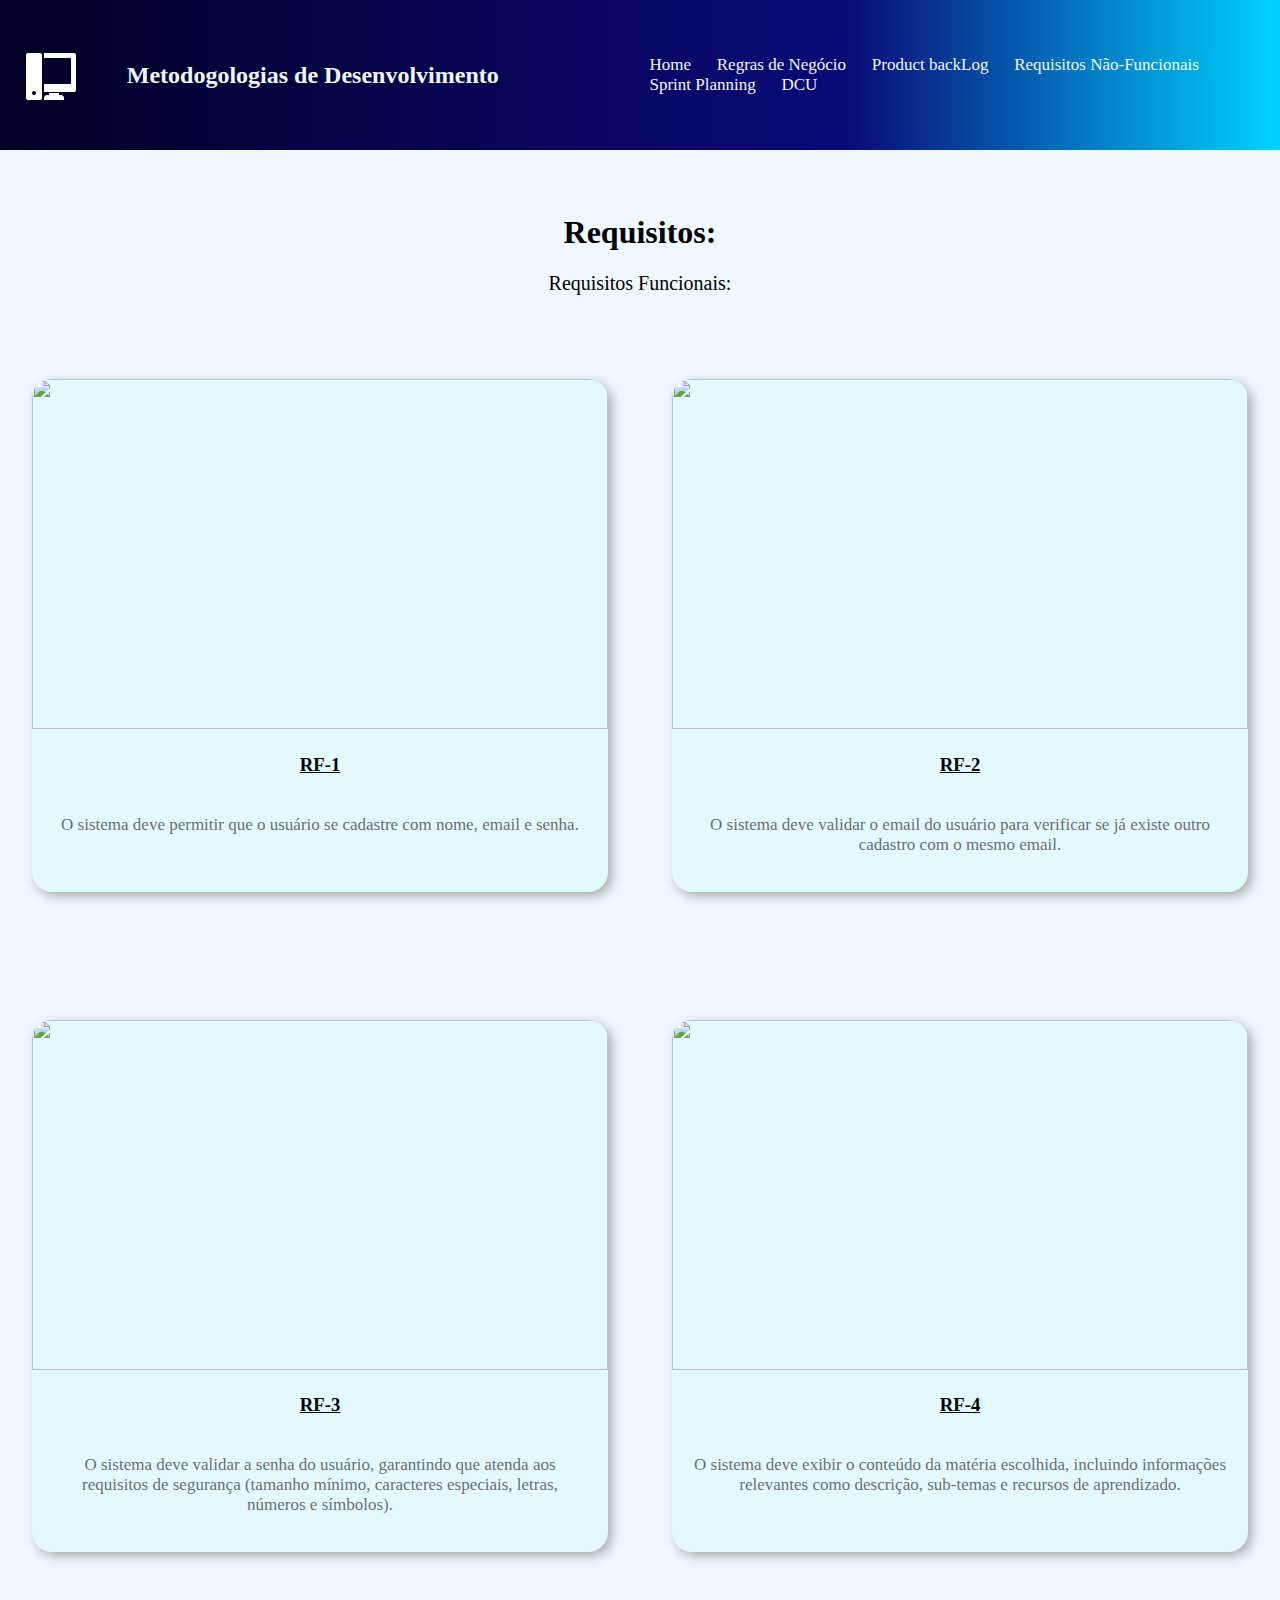
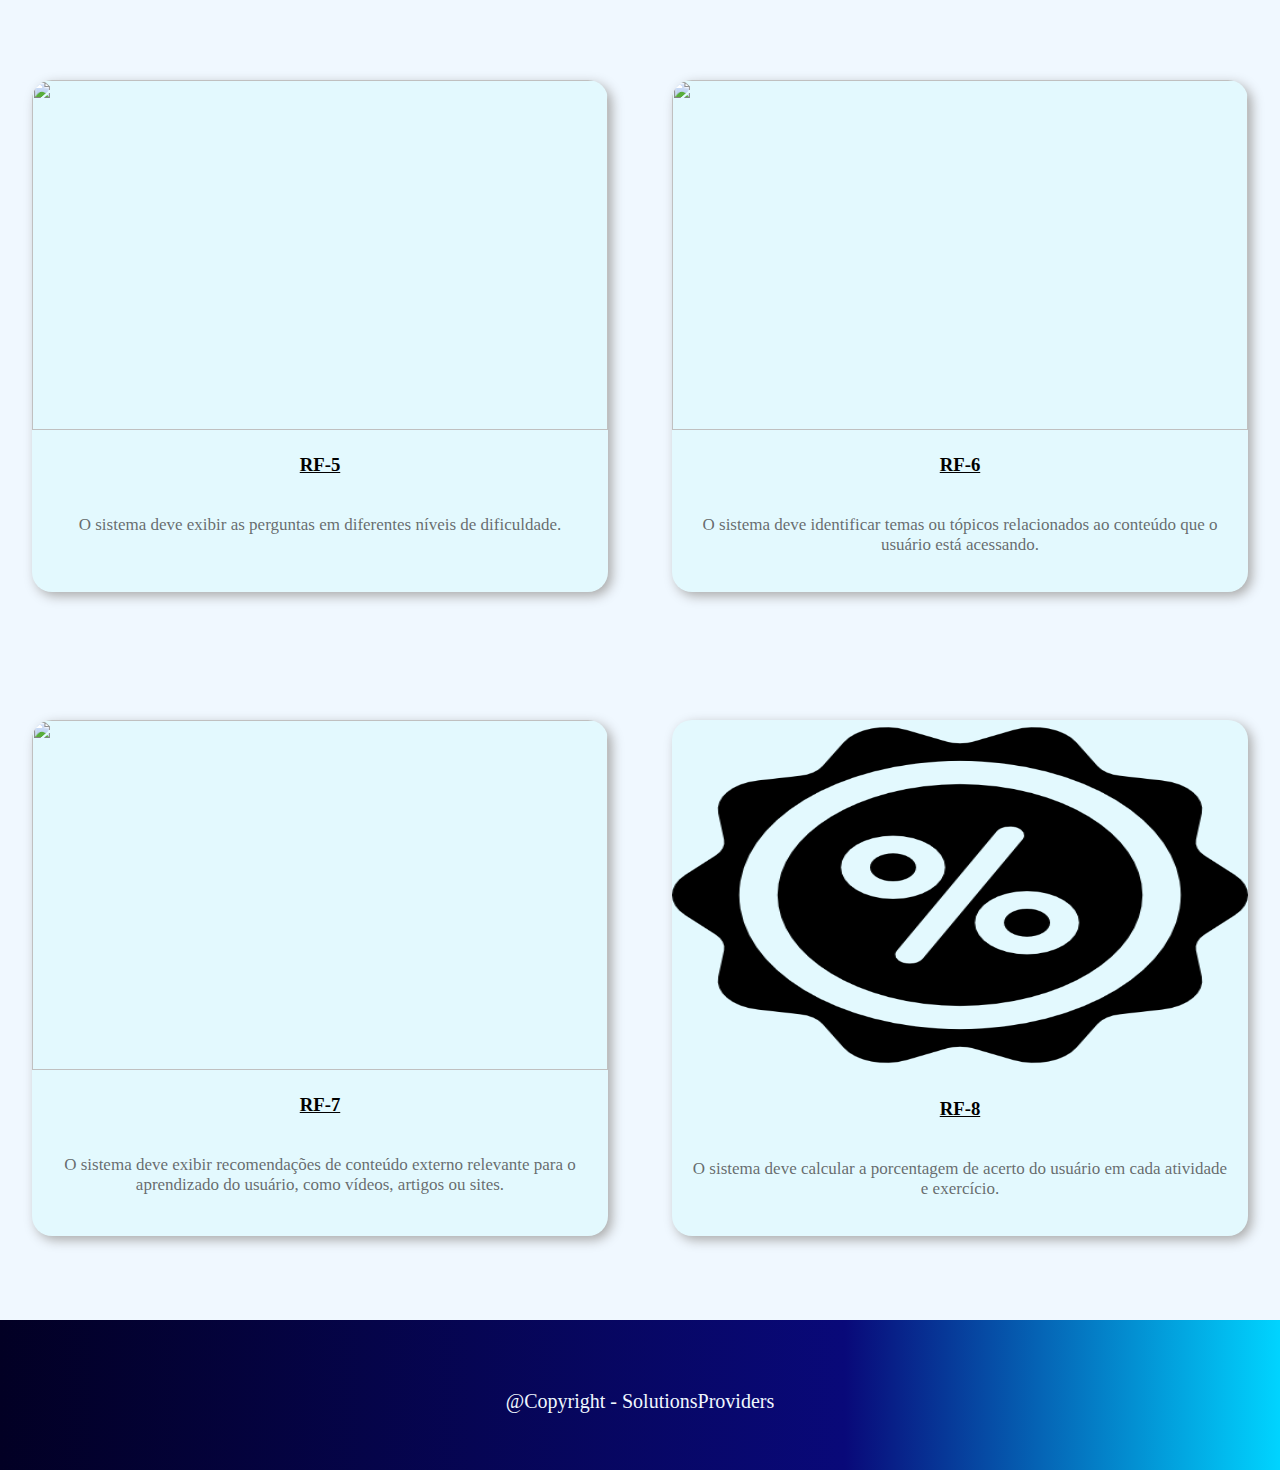
==== paginas/FN/index.html @ 0f96e8e0 "Merge pull request #7 from Pedro-Henrique-Pontes-Martins/pastas" ====
<!DOCTYPE html>
<html lang="en">
<head>
    <meta charset="UTF-8">
    <meta name="viewport" content="width=device-width, initial-scale=1.0">
    <title>Metodologias de Desenvolvimento</title>
    <link rel="stylesheet" href="style.css">
</head>
<body>
    <header class="cabecalho">
        <img src="../../images/ícone.png" alt="">
        <h2>Metodogologias de Desenvolvimento</h2>
        <nav>
            <a href="../../index.html">Home</a>
            <a href="../Regras/index.html">Regras de Negócio</a>
            <a href="../Product-Backlog/index.html">Product backLog</a>
            <a href="../NF/index.html">Requisitos Não-Funcionais</a>
            <a href="../Sprint-Planning/index.html">Sprint Planning</a>
            <a href="../DCU/index.html">DCU</a>
        </nav>
    </header>

    <main>
        <div class="introducao">
            <h1>Requisitos:</h1>
            <p>Requisitos Funcionais:</p>
        </div>

        <div class="cards-container">
            <div class="card">
                <img src="../../images/email.webp" alt="">
                <h3>RF-1</h3>
                <p>O sistema deve permitir que o usuário se cadastre com nome, email e senha.</p>
            </div>
            <div class="card">
                <img src="../../images/validar.png" alt="">
                <h3>RF-2</h3>
                <p>O sistema deve validar o email do usuário para verificar se já existe outro cadastro com o mesmo email.</p>
            </div>
            <div class="card">
                <img src="../../images/senha.jfif" alt="">
                <h3>RF-3</h3>
                <p>O sistema deve validar a senha do usuário, garantindo que atenda aos requisitos de segurança (tamanho mínimo, caracteres especiais, letras, números e símbolos).</p>
            </div>
            <div class="card">
                <img src="../../images/exibir.png" alt="">
                <h3>RF-4</h3>
                <p>O sistema deve exibir o conteúdo da matéria escolhida, incluindo informações relevantes como descrição, sub-temas e recursos de aprendizado.</p>
            </div>
            <div class="card">
                <img src="../../images/niveis.jfif" alt="">
                <h3>RF-5</h3>
                <p>O sistema deve exibir as perguntas em diferentes níveis de dificuldade.</p>
            </div>
            <div class="card">
                <img src="../../images/identificar.png" alt="">
                <h3>RF-6</h3>
                <p>O sistema deve identificar temas ou tópicos relacionados ao conteúdo que o usuário está acessando.</p>
            </div>
            <div class="card">
                <img src="../../images/yt.jpg" alt="">
                <h3>RF-7</h3>
                <p>O sistema deve exibir recomendações de conteúdo externo relevante para o aprendizado do usuário, como vídeos, artigos ou sites.</p>
            </div>
            <div class="card">
                <img src="../../images/porcentagem.png" alt="">
                <h3>RF-8</h3>
                <p>O sistema deve calcular a porcentagem de acerto do usuário em cada atividade e exercício.</p>
            </div>
        </div>
    </main>

    <footer class="rodape">
        <p>@Copyright - SolutionsProviders</p>
    </footer>
    
</body>
</html>
---- paginas/FN/style.css ----
html{
    margin: 0;
    padding: 0;
}
body{
    margin: 0;
    padding: 0;
    background-color: aliceblue;
}
.cabecalho{
    display: flex;
    flex-direction: row;
    align-items: center;
    background: linear-gradient(90deg, rgba(2,0,36,1) 0%, rgba(9,9,121,1) 66%, rgba(0,212,255,1) 100%);
    height: 150px;
    margin-bottom: 5%;
}
.cabecalho h2{
    width: 38%;
    color: aliceblue;
    margin-right: 8%;
    margin-left: 2%;
}
.cabecalho nav{
    width: 60%;
    display: flex;
    flex-direction: row;
    flex-wrap: wrap;
}
.cabecalho a{
    color: aliceblue;
    text-decoration: none;
    font-size: 17px;
    padding: 0 2%;
}
.cabecalho a:hover{
    text-decoration: underline;
}
.cabecalho img{
    margin: 2%;
}
.rodape{
    text-align: center;
    height: 150px;
    background: linear-gradient(90deg, rgba(2,0,36,1) 0%, rgba(9,9,121,1) 66%, rgba(0,212,255,1) 100%);
}
.rodape p{
    color: aliceblue;
    padding-top: 70px;
    font-size: 20px;
}

.card{
    width: 45%;
    margin: 5% auto;
    align-items: center;
    border-radius: 20px;
    overflow: hidden;
    box-shadow: 4px 4px 12px #aaa;
    transition: 0.5s;
    background-color: #e3f9fe;
}

.card p{
    text-align: center;
    padding: 20px;
    color: #272323aa;
    font-size: 17px;
}
.card img{
    width: 100%;
    margin-bottom: 1%;
    height: 350px;
}

.card h3{
    text-align: center;
    text-decoration: underline;
}

.card:hover{
    width: 45.5%;
}

.cards-container{
    display: flex;
    flex-direction: row;
    flex-wrap: wrap;
}
.introducao{
    text-align: center;
    margin: 0 auto;
}
.introducao p{
    font-size: 20px;
}
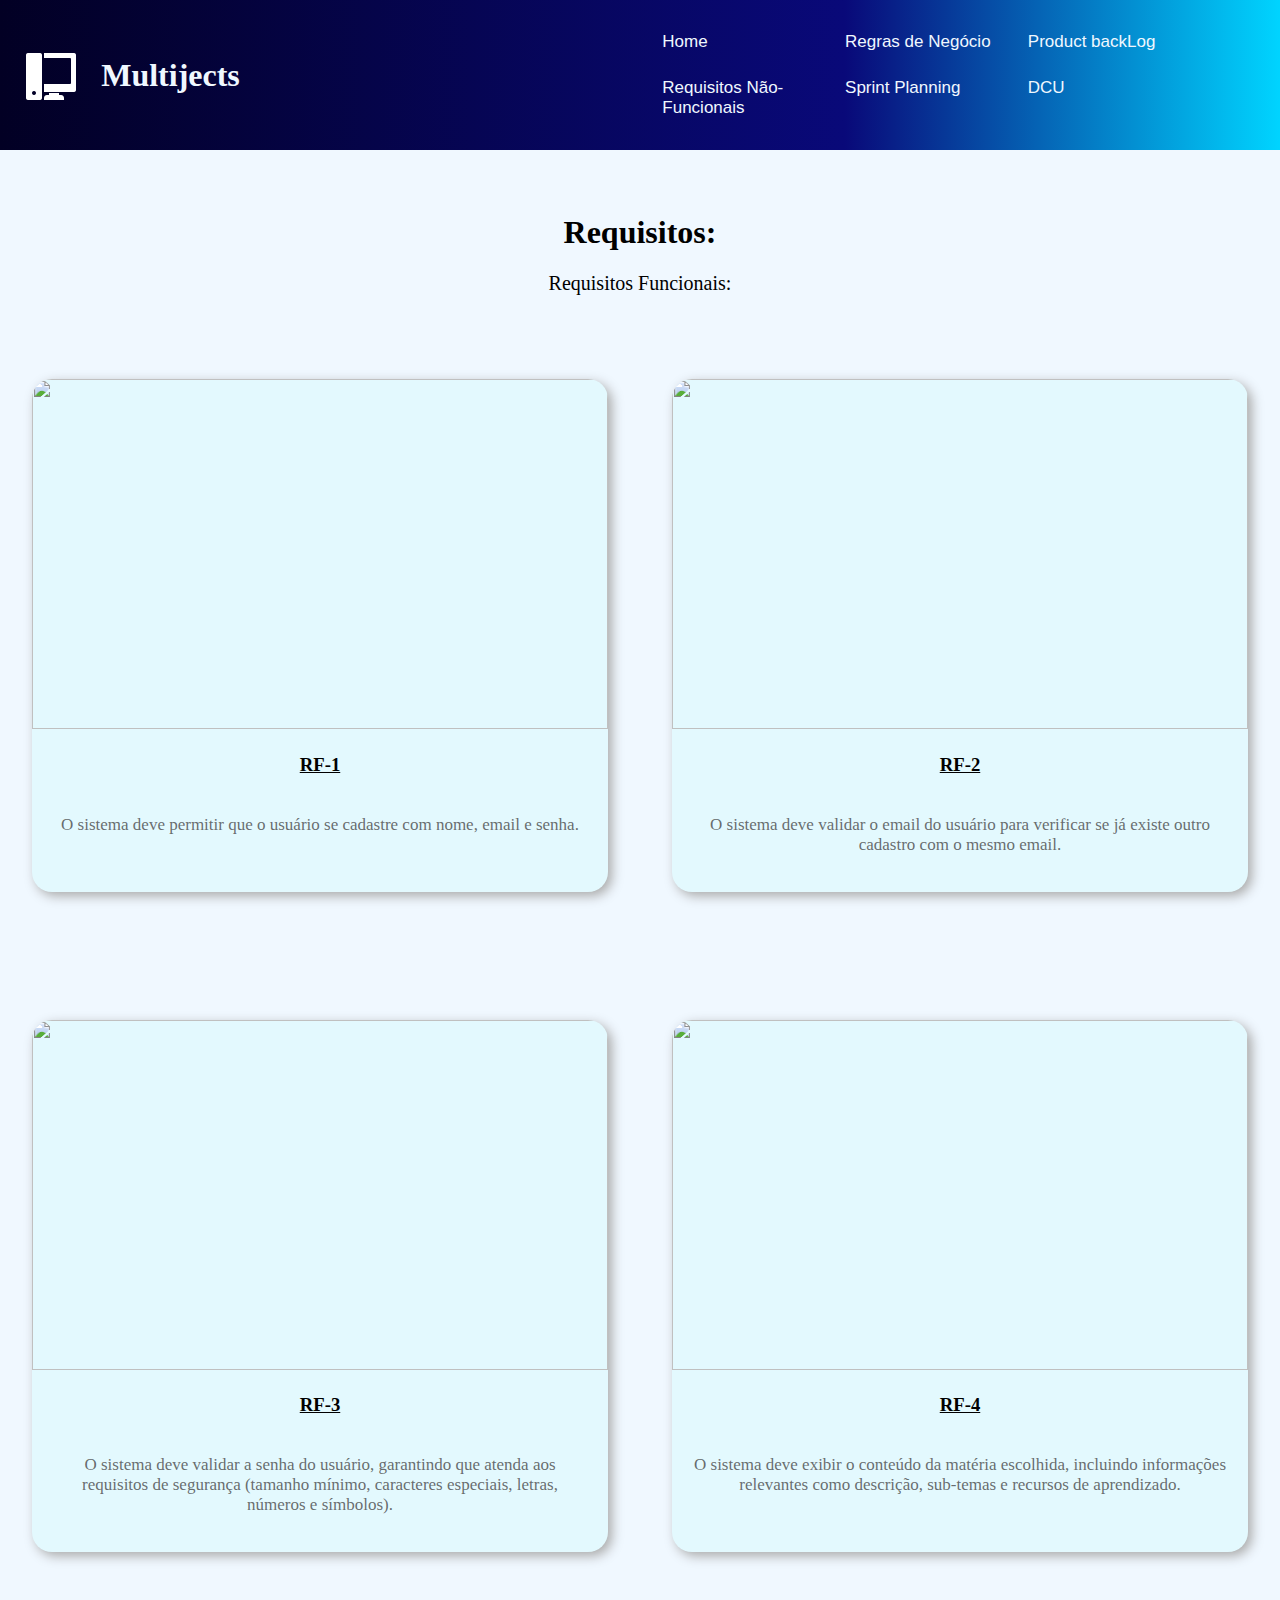
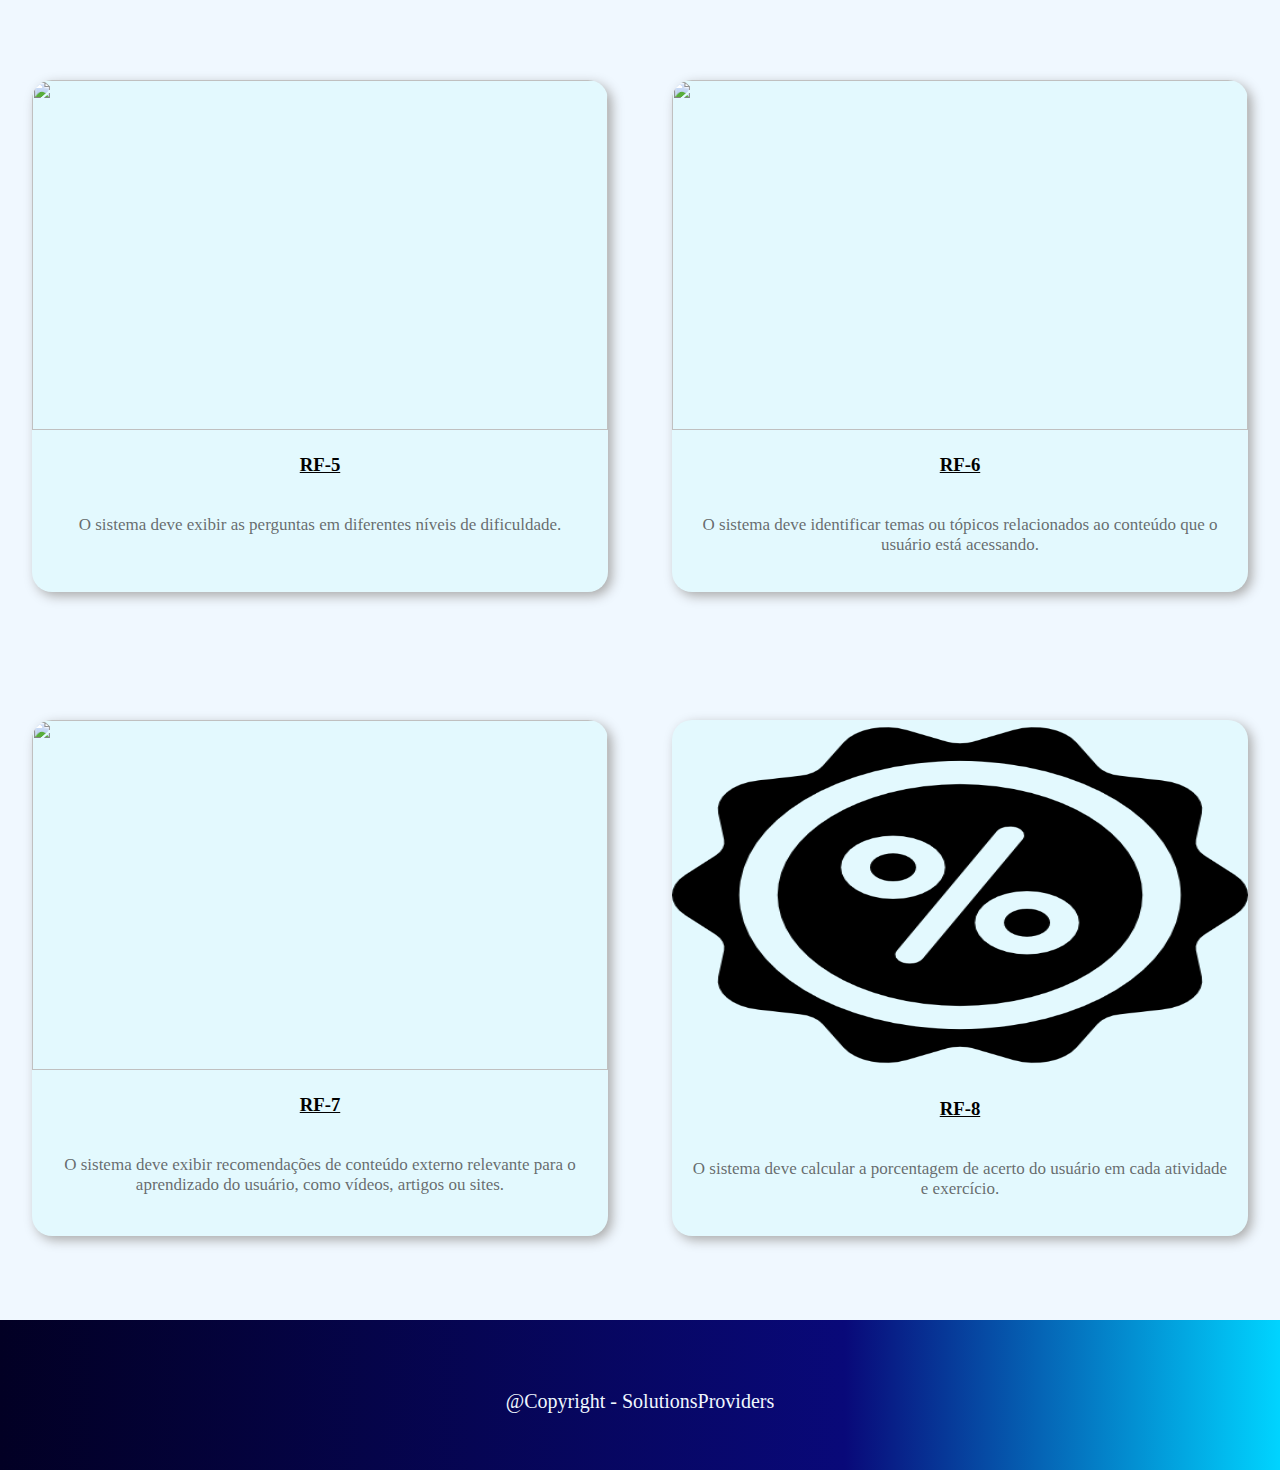
==== commit 7c3ac220: "Merge pull request #8 from Pedro-Henrique-Pontes-Martins/navbar" ====
--- a/paginas/FN/index.html
+++ b/paginas/FN/index.html
@@ -5,11 +5,12 @@
     <meta name="viewport" content="width=device-width, initial-scale=1.0">
     <title>Metodologias de Desenvolvimento</title>
     <link rel="stylesheet" href="style.css">
+    <link rel="shortcut icon" href="../../images/lampada.png" type="image/x-icon">
 </head>
 <body>
     <header class="cabecalho">
         <img src="../../images/ícone.png" alt="">
-        <h2>Metodogologias de Desenvolvimento</h2>
+        <h1>Multijects</h1>
         <nav>
             <a href="../../index.html">Home</a>
             <a href="../Regras/index.html">Regras de Negócio</a>
--- a/paginas/FN/style.css
+++ b/paginas/FN/style.css
@@ -15,23 +15,26 @@
     height: 150px;
     margin-bottom: 5%;
 }
-.cabecalho h2{
-    width: 38%;
+.cabecalho h1{
+    width: 68%;
     color: aliceblue;
-    margin-right: 8%;
-    margin-left: 2%;
+    margin-right: 1%;
+    margin-left: 0%;
 }
 .cabecalho nav{
-    width: 60%;
+    width: 80%;
     display: flex;
-    flex-direction: row;
+    flex-direction:row;
     flex-wrap: wrap;
 }
 .cabecalho a{
     color: aliceblue;
     text-decoration: none;
     font-size: 17px;
-    padding: 0 2%;
+    padding: 2% 2%;
+    width: 25%;
+    font-family: Arial, Helvetica, sans-serif;
+    font: Arial;
 }
 .cabecalho a:hover{
     text-decoration: underline;
